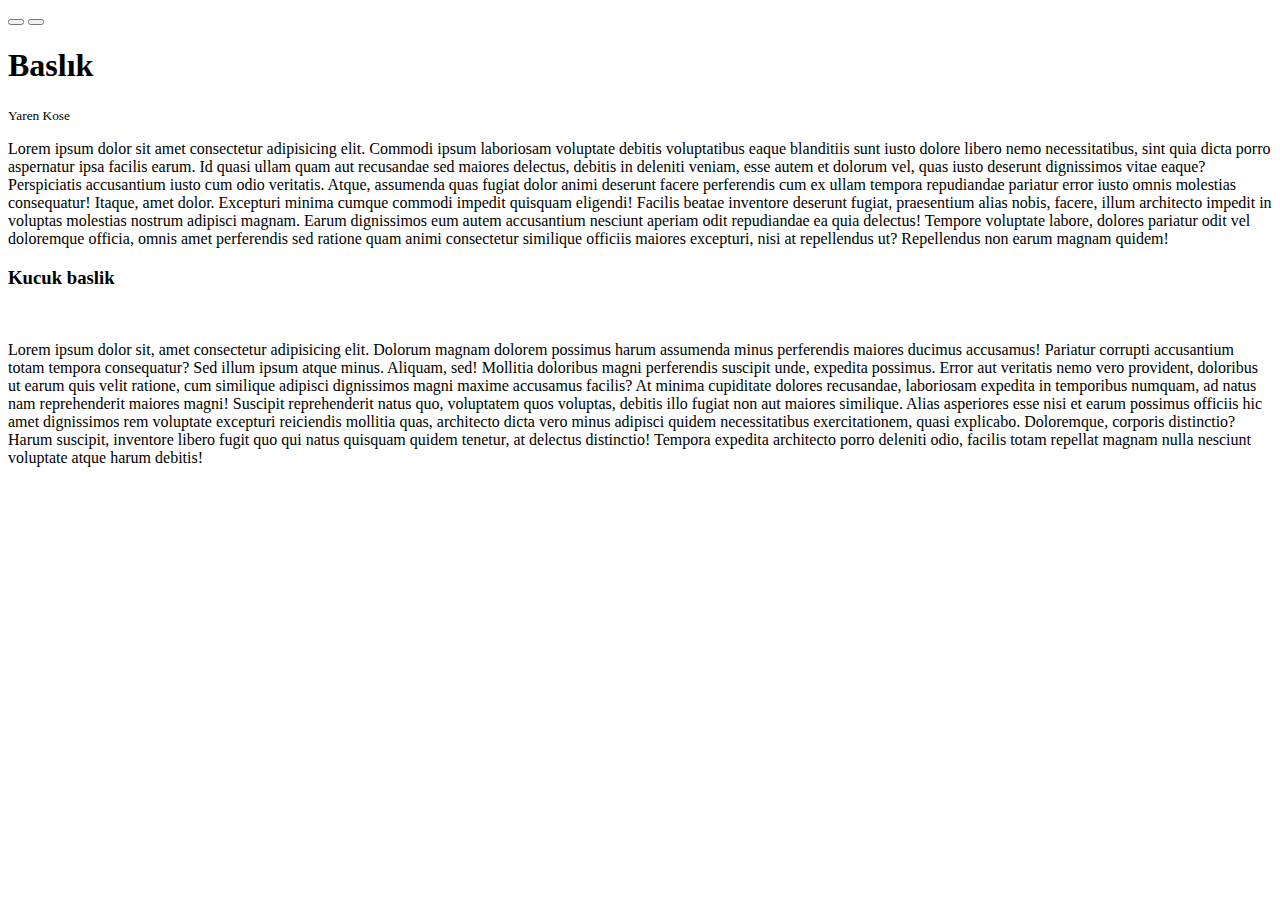
==== Projects/02-Animated-Rotating-Menu/index.html @ 58470beb "content and navbar prepared" ====
<!DOCTYPE html>
<html lang="en">
<head>
    <meta charset="UTF-8">
    <meta name="viewport" content="width=device-width, initial-scale=1.0">
    <link
    rel="stylesheet"
    href="https://cdnjs.cloudflare.com/ajax/libs/font-awesome/6.1.1/css/all.min.css"
    integrity="sha512-KfkfwYDsLkIlwQp6LFnl8zNdLGxu9YAA1QvwINks4PhcElQSvqcyVLLD9aMhXd13uQjoXtEKNosOWaZqXgel0g=="
    crossorigin="anonymous"
    referrerpolicy="no-referrer"
    />
    <link rel="stylesheet" href="style.css">
    <title>Animated Menu </title>
</head>
<body>
    
    <div class="container">
        <!-- show nav-->
        <div class="circle-container">
            <div class="circle">
                <button id="close">
                    <i class="fas-fa-times"></i> <!-- "fas fa-times" ifadesi, Font Awesome adlı popüler bir ikon setinde bir ikonu tanımlamak için kullanılan sınıf isimleridir-->
                </button>
                <button id="open">
                    <i class="fas-fa-times"></i> 
                </button>

            </div>
        </div>
        <div class="content">
            <h1>Baslık</h1>
            <small>Yaren Kose</small>
            <p>
                Lorem ipsum dolor sit amet consectetur adipisicing elit. 
                Commodi ipsum laboriosam voluptate debitis voluptatibus 
                eaque blanditiis sunt iusto dolore libero nemo necessitatibus, 
                sint quia dicta porro aspernatur ipsa facilis earum.
                Id quasi ullam quam aut recusandae sed maiores delectus, debitis in
                deleniti veniam, esse autem et dolorum vel, quas iusto deserunt dignissimos
                vitae eaque? Perspiciatis accusantium iusto cum odio veritatis.
                Atque, assumenda quas fugiat dolor animi deserunt facere perferendis cum ex ullam tempora 
                repudiandae pariatur error iusto omnis molestias consequatur! Itaque, amet dolor. 
                Excepturi minima cumque commodi impedit quisquam eligendi!
                Facilis beatae inventore deserunt fugiat, praesentium alias 
                nobis, facere, illum architecto impedit in voluptas molestias nostrum adipisci magnam.
                Earum dignissimos eum 
                autem accusantium nesciunt aperiam odit repudiandae ea quia delectus!
                Tempore voluptate labore, dolores pariatur odit vel doloremque 
                officia, omnis amet perferendis sed ratione quam animi consectetur similique officiis
                maiores excepturi, nisi at repellendus ut? Repellendus non earum magnam quidem!
            </p>
            <h3>Kucuk baslik</h3>
            <img src="" alt="">
            <p>
                Lorem ipsum dolor sit, amet consectetur adipisicing elit. Dolorum magnam dolorem possimus harum assumenda 
                minus perferendis maiores ducimus accusamus! Pariatur corrupti accusantium 
                totam tempora consequatur? Sed illum ipsum atque minus.
                Aliquam, sed! Mollitia doloribus magni perferendis suscipit unde, expedita possimus.
                Error aut veritatis nemo vero provident, doloribus ut earum quis velit ratione,
                cum similique adipisci dignissimos magni maxime accusamus facilis?
                At minima cupiditate dolores recusandae, laboriosam expedita in temporibus numquam,
                ad natus nam reprehenderit maiores magni! Suscipit reprehenderit natus quo, voluptatem 
                quos voluptas, debitis illo fugiat non aut maiores similique.
                Alias asperiores esse nisi et earum possimus officiis hic amet
                dignissimos rem voluptate excepturi reiciendis mollitia quas, architecto dicta vero minus 
                adipisci quidem necessitatibus exercitationem, quasi explicabo. Doloremque, corporis distinctio?
                Harum suscipit, inventore libero fugit quo qui natus quisquam quidem tenetur, at delectus distinctio! 
                Tempora expedita architecto porro deleniti odio, facilis totam repellat magnam nulla nesciunt voluptate atque harum debitis!</p>
            
        </div>
    </div>









    <script src="app.js"></script>
</body>
</html>
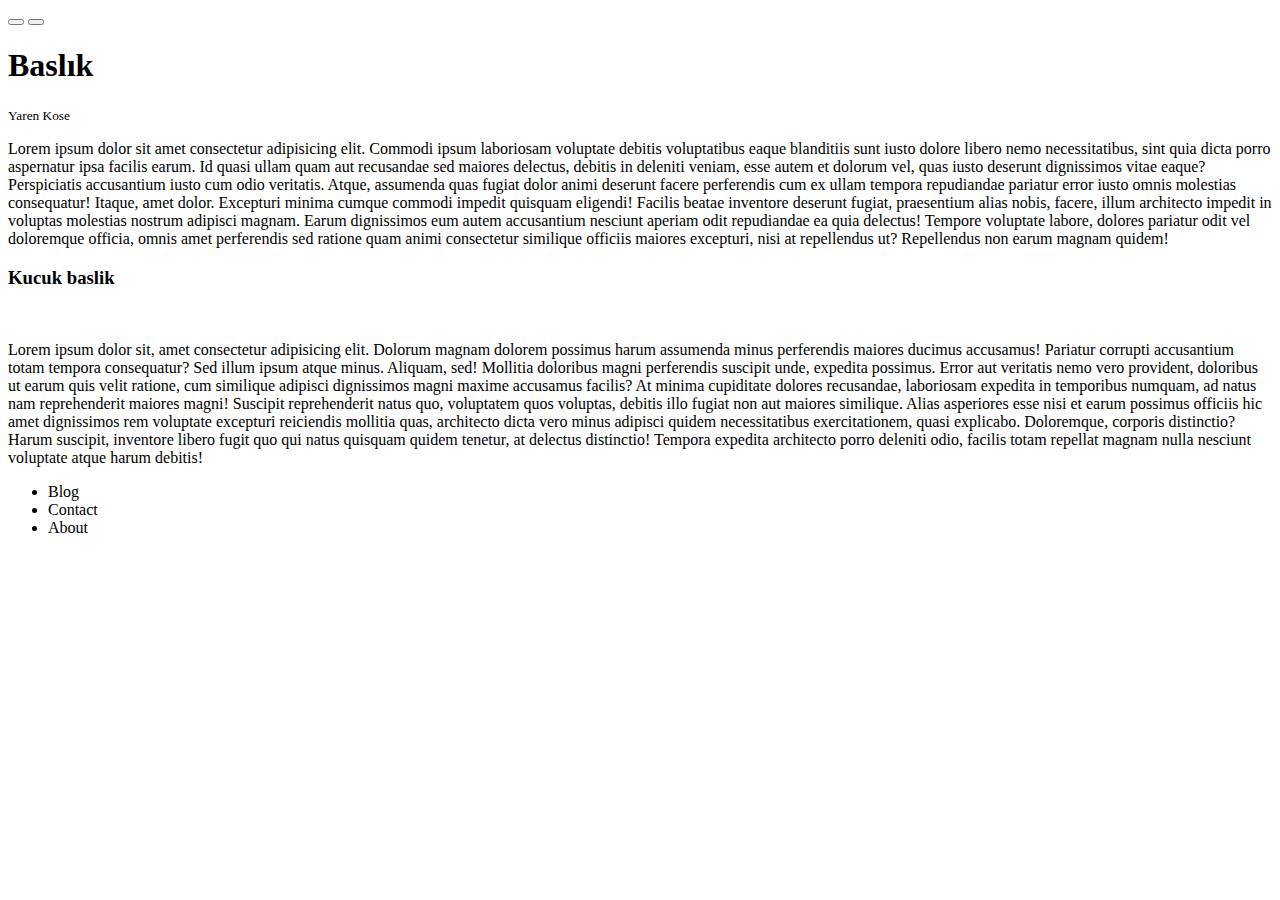
==== commit 689c7867: "navbar buttons added" ====
--- a/Projects/02-Animated-Rotating-Menu/index.html
+++ b/Projects/02-Animated-Rotating-Menu/index.html
@@ -71,6 +71,14 @@
         </div>
     </div>
 
+    <nav>
+        <ul>
+            <li><i class="fas-fa-home"></i>Blog</li>
+            <li><i class="fas-fa-envelope"></i>Contact</li>
+            <li><i class="fas-fa-user"></i>About</li>
+        </ul>
+    </nav>
+
 
 
 
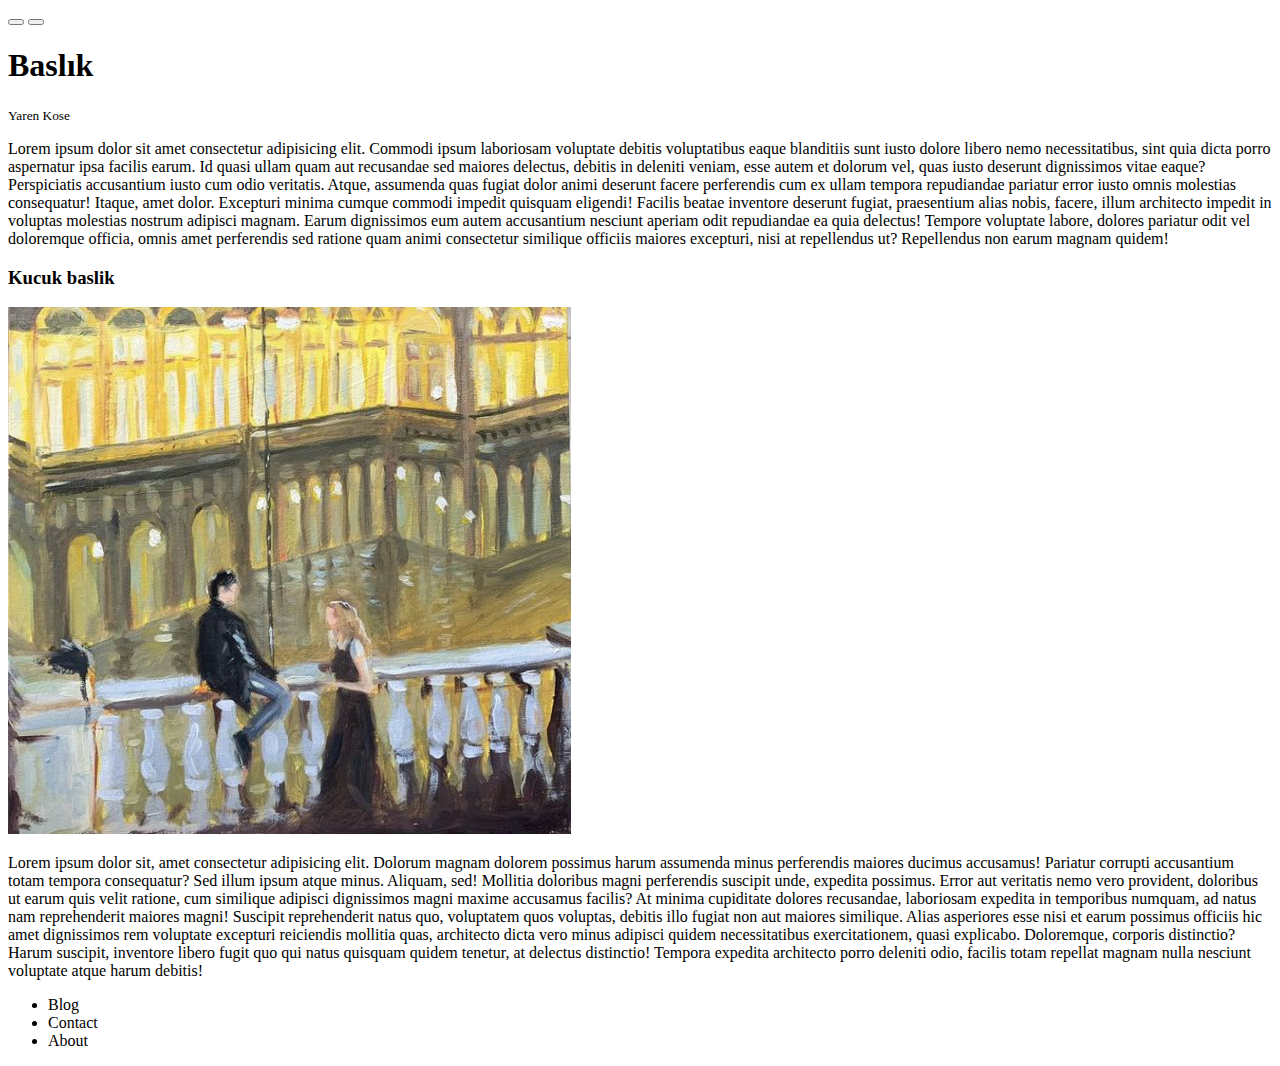
==== commit e95fb88c: "image on the page setted" ====
--- a/Projects/02-Animated-Rotating-Menu/index.html
+++ b/Projects/02-Animated-Rotating-Menu/index.html
@@ -51,7 +51,7 @@
                 maiores excepturi, nisi at repellendus ut? Repellendus non earum magnam quidem!
             </p>
             <h3>Kucuk baslik</h3>
-            <img src="" alt="">
+            <img src="images/before-sunrise.jpg">
             <p>
                 Lorem ipsum dolor sit, amet consectetur adipisicing elit. Dolorum magnam dolorem possimus harum assumenda 
                 minus perferendis maiores ducimus accusamus! Pariatur corrupti accusantium 
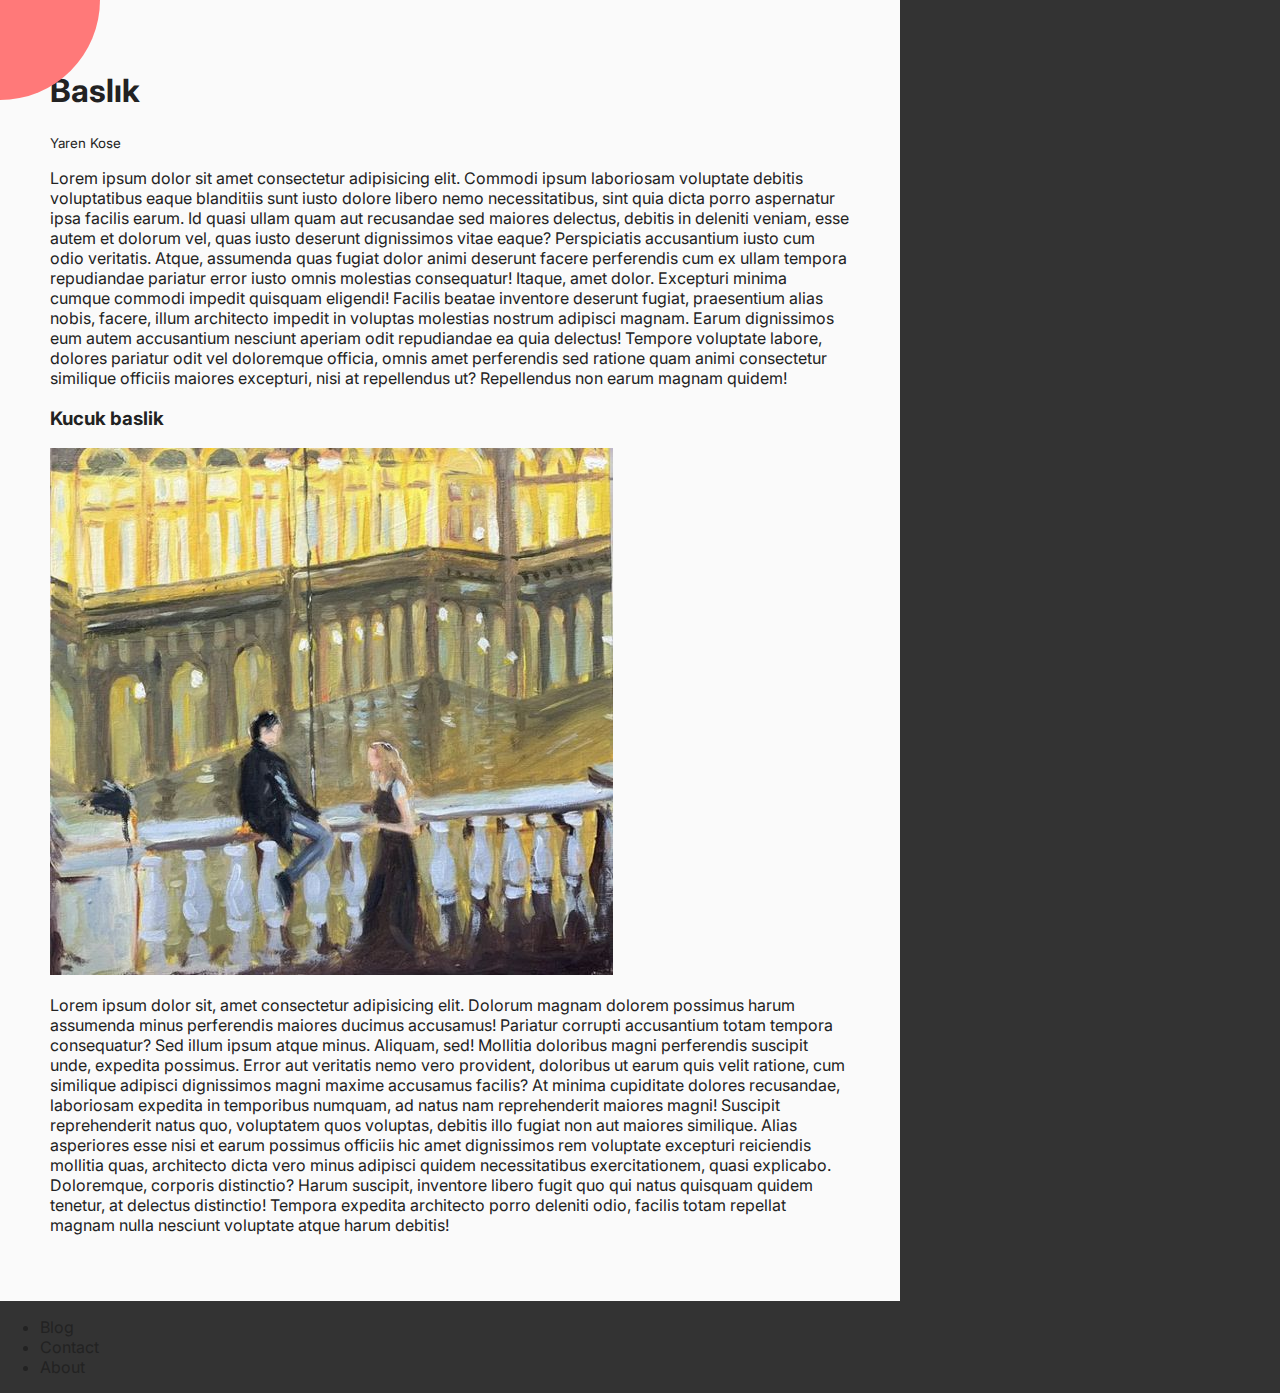
==== commit b9f28ac1: "circle arranged" ====
--- a/Projects/02-Animated-Rotating-Menu/index.html
+++ b/Projects/02-Animated-Rotating-Menu/index.html
@@ -15,7 +15,7 @@
 </head>
 <body>
     
-    <div class="container">
+    <div class="container ">
         <!-- show nav-->
         <div class="circle-container">
             <div class="circle">
--- a/Projects/02-Animated-Rotating-Menu/style.css
+++ b/Projects/02-Animated-Rotating-Menu/style.css
@@ -0,0 +1,44 @@
+@import url('https://fonts.googleapis.com/css2?family=Inter:wght@500&display=swap');
+
+*{
+    box-sizing: border-box;
+}
+
+body{
+    font-family: 'Inter', sans-serif;
+    background-color: #333;
+    color: #222;
+    margin: 0;
+    overflow-x: hidden;
+}
+
+.container{
+    background-color: #fafafa;
+    transform-origin: top left;
+    transition: transform 0.5s linear;
+    width: 100vh;
+    min-height: 100vh;
+    padding: 50px;
+}
+
+.container.show-nav{
+    transform: rotate(-20deg);
+
+}
+
+.circle-container{
+    position: fixed;
+    top: -100px;
+    left: -100px;
+    /*top: 100px |left:100px*/
+}
+
+.circle{
+    background-color: #ff7979;
+    height: 200px;
+    width:200px;
+    border-radius: 50%;
+    position: relative;
+    transition: transform 0.5s linear;
+    
+}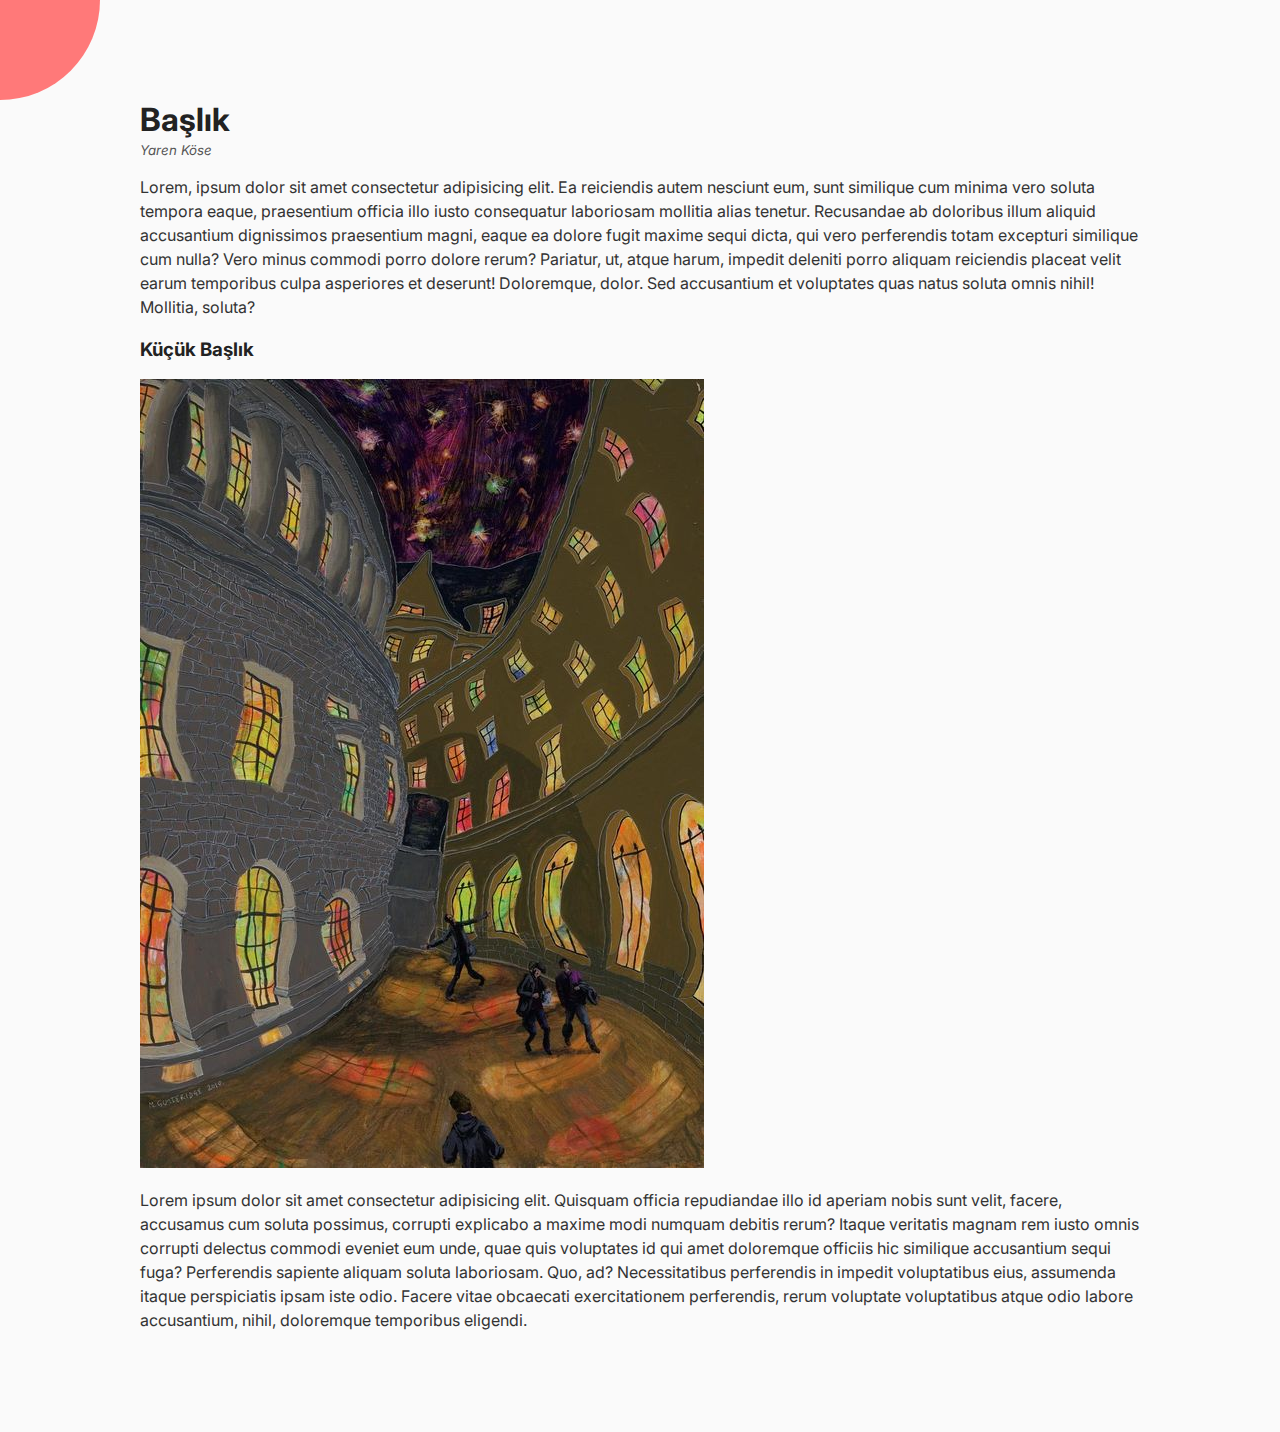
==== commit 4b828572: "html and css file arranged" ====
--- a/Projects/02-Animated-Rotating-Menu/index.html
+++ b/Projects/02-Animated-Rotating-Menu/index.html
@@ -1,92 +1,77 @@
 <!DOCTYPE html>
 <html lang="en">
-<head>
-    <meta charset="UTF-8">
-    <meta name="viewport" content="width=device-width, initial-scale=1.0">
+  <head>
+    <meta charset="UTF-8" />
+    <meta http-equiv="X-UA-Compatible" content="IE=edge" />
+    <meta name="viewport" content="width=device-width, initial-scale=1.0" />
     <link
-    rel="stylesheet"
-    href="https://cdnjs.cloudflare.com/ajax/libs/font-awesome/6.1.1/css/all.min.css"
-    integrity="sha512-KfkfwYDsLkIlwQp6LFnl8zNdLGxu9YAA1QvwINks4PhcElQSvqcyVLLD9aMhXd13uQjoXtEKNosOWaZqXgel0g=="
-    crossorigin="anonymous"
-    referrerpolicy="no-referrer"
+      rel="stylesheet"
+      href="https://cdnjs.cloudflare.com/ajax/libs/font-awesome/6.1.1/css/all.min.css"
+      integrity="sha512-KfkfwYDsLkIlwQp6LFnl8zNdLGxu9YAA1QvwINks4PhcElQSvqcyVLLD9aMhXd13uQjoXtEKNosOWaZqXgel0g=="
+      crossorigin="anonymous"
+      referrerpolicy="no-referrer"
     />
-    <link rel="stylesheet" href="style.css">
-    <title>Animated Menu </title>
-</head>
-<body>
-    
-    <div class="container ">
-        <!-- show nav-->
-        <div class="circle-container">
-            <div class="circle">
-                <button id="close">
-                    <i class="fas-fa-times"></i> <!-- "fas fa-times" ifadesi, Font Awesome adlı popüler bir ikon setinde bir ikonu tanımlamak için kullanılan sınıf isimleridir-->
-                </button>
-                <button id="open">
-                    <i class="fas-fa-times"></i> 
-                </button>
+    <link rel="stylesheet" href="style.css" />
+    <title>Animated Menu</title>
+  </head>
+  <body>
+    <div class="container">
+      <!--show-nav-->
+      <div class="circle-container">
+        <div class="circle">
+          <button id="close">
+            <i class="fas fa-times"></i>
+          </button>
+          <button id="open">
+            <i class="fa fa-bars"></i>
+          </button>
+        </div>
+      </div>
 
-            </div>
-        </div>
-        <div class="content">
-            <h1>Baslık</h1>
-            <small>Yaren Kose</small>
-            <p>
-                Lorem ipsum dolor sit amet consectetur adipisicing elit. 
-                Commodi ipsum laboriosam voluptate debitis voluptatibus 
-                eaque blanditiis sunt iusto dolore libero nemo necessitatibus, 
-                sint quia dicta porro aspernatur ipsa facilis earum.
-                Id quasi ullam quam aut recusandae sed maiores delectus, debitis in
-                deleniti veniam, esse autem et dolorum vel, quas iusto deserunt dignissimos
-                vitae eaque? Perspiciatis accusantium iusto cum odio veritatis.
-                Atque, assumenda quas fugiat dolor animi deserunt facere perferendis cum ex ullam tempora 
-                repudiandae pariatur error iusto omnis molestias consequatur! Itaque, amet dolor. 
-                Excepturi minima cumque commodi impedit quisquam eligendi!
-                Facilis beatae inventore deserunt fugiat, praesentium alias 
-                nobis, facere, illum architecto impedit in voluptas molestias nostrum adipisci magnam.
-                Earum dignissimos eum 
-                autem accusantium nesciunt aperiam odit repudiandae ea quia delectus!
-                Tempore voluptate labore, dolores pariatur odit vel doloremque 
-                officia, omnis amet perferendis sed ratione quam animi consectetur similique officiis
-                maiores excepturi, nisi at repellendus ut? Repellendus non earum magnam quidem!
-            </p>
-            <h3>Kucuk baslik</h3>
-            <img src="images/before-sunrise.jpg">
-            <p>
-                Lorem ipsum dolor sit, amet consectetur adipisicing elit. Dolorum magnam dolorem possimus harum assumenda 
-                minus perferendis maiores ducimus accusamus! Pariatur corrupti accusantium 
-                totam tempora consequatur? Sed illum ipsum atque minus.
-                Aliquam, sed! Mollitia doloribus magni perferendis suscipit unde, expedita possimus.
-                Error aut veritatis nemo vero provident, doloribus ut earum quis velit ratione,
-                cum similique adipisci dignissimos magni maxime accusamus facilis?
-                At minima cupiditate dolores recusandae, laboriosam expedita in temporibus numquam,
-                ad natus nam reprehenderit maiores magni! Suscipit reprehenderit natus quo, voluptatem 
-                quos voluptas, debitis illo fugiat non aut maiores similique.
-                Alias asperiores esse nisi et earum possimus officiis hic amet
-                dignissimos rem voluptate excepturi reiciendis mollitia quas, architecto dicta vero minus 
-                adipisci quidem necessitatibus exercitationem, quasi explicabo. Doloremque, corporis distinctio?
-                Harum suscipit, inventore libero fugit quo qui natus quisquam quidem tenetur, at delectus distinctio! 
-                Tempora expedita architecto porro deleniti odio, facilis totam repellat magnam nulla nesciunt voluptate atque harum debitis!</p>
-            
-        </div>
+      <div class="content">
+        <h1>Başlık</h1>
+        <small>Yaren Köse</small>
+        <p>
+          Lorem, ipsum dolor sit amet consectetur adipisicing elit. Ea
+          reiciendis autem nesciunt eum, sunt similique cum minima vero soluta
+          tempora eaque, praesentium officia illo iusto consequatur laboriosam
+          mollitia alias tenetur. Recusandae ab doloribus illum aliquid
+          accusantium dignissimos praesentium magni, eaque ea dolore fugit
+          maxime sequi dicta, qui vero perferendis totam excepturi similique cum
+          nulla? Vero minus commodi porro dolore rerum? Pariatur, ut, atque
+          harum, impedit deleniti porro aliquam reiciendis placeat velit earum
+          temporibus culpa asperiores et deserunt! Doloremque, dolor. Sed
+          accusantium et voluptates quas natus soluta omnis nihil! Mollitia,
+          soluta?
+        </p>
+        <h3>Küçük Başlık</h3>
+        <img
+          src="images/paint.jpg"
+        />
+        <p>
+          Lorem ipsum dolor sit amet consectetur adipisicing elit. Quisquam
+          officia repudiandae illo id aperiam nobis sunt velit, facere,
+          accusamus cum soluta possimus, corrupti explicabo a maxime modi
+          numquam debitis rerum? Itaque veritatis magnam rem iusto omnis
+          corrupti delectus commodi eveniet eum unde, quae quis voluptates id
+          qui amet doloremque officiis hic similique accusantium sequi fuga?
+          Perferendis sapiente aliquam soluta laboriosam. Quo, ad?
+          Necessitatibus perferendis in impedit voluptatibus eius, assumenda
+          itaque perspiciatis ipsam iste odio. Facere vitae obcaecati
+          exercitationem perferendis, rerum voluptate voluptatibus atque odio
+          labore accusantium, nihil, doloremque temporibus eligendi.
+        </p>
+      </div>
     </div>
 
     <nav>
-        <ul>
-            <li><i class="fas-fa-home"></i>Blog</li>
-            <li><i class="fas-fa-envelope"></i>Contact</li>
-            <li><i class="fas-fa-user"></i>About</li>
-        </ul>
+      <ul>
+        <li><i class="fas fa-home"></i> Blog</li>
+        <li><i class="fas fa-envelope"></i> İletişim</li>
+        <li><i class="fas fa-user-alt"></i> Hakkımızda</li>
+      </ul>
     </nav>
 
-
-
-
-
-
-
-
-
     <script src="app.js"></script>
-</body>
+  </body>
 </html>--- a/Projects/02-Animated-Rotating-Menu/style.css
+++ b/Projects/02-Animated-Rotating-Menu/style.css
@@ -1,44 +1,139 @@
 @import url('https://fonts.googleapis.com/css2?family=Inter:wght@500&display=swap');
 
-*{
-    box-sizing: border-box;
+* {
+  box-sizing: border-box;
 }
 
-body{
-    font-family: 'Inter', sans-serif;
-    background-color: #333;
-    color: #222;
-    margin: 0;
-    overflow-x: hidden;
+body {
+  font-family: 'Inter', sans-serif;
+  background-color: #333;
+  color: #222;
+  margin: 0;
+  overflow-x: hidden;
 }
 
-.container{
-    background-color: #fafafa;
-    transform-origin: top left;
-    transition: transform 0.5s linear;
-    width: 100vh;
-    min-height: 100vh;
-    padding: 50px;
+.container {
+  background-color: #fafafa;
+  transform-origin: top left;
+  transition: transform 0.5s linear;
+  width: 100vw;
+  min-height: 100vh;
+  padding: 50px;
 }
 
-.container.show-nav{
-    transform: rotate(-20deg);
-
+.container.show-nav {
+  transform: rotate(-20deg);
 }
 
-.circle-container{
-    position: fixed;
-    top: -100px;
-    left: -100px;
-    /*top: 100px |left:100px*/
+.circle-container {
+  position: fixed;
+  top: -100px;
+  left: -100px;
+  /* top: 100px | left:100px*/
 }
 
-.circle{
-    background-color: #ff7979;
-    height: 200px;
-    width:200px;
-    border-radius: 50%;
-    position: relative;
-    transition: transform 0.5s linear;
-    
+.circle {
+  background-color: #ff7979;
+  height: 200px;
+  width: 200px;
+  border-radius: 50%;
+  position: relative;
+  transition: transform 0.5s linear;
+}
+
+.circle button {
+  position: absolute;
+  top: 50%;
+  left: 50%;
+  height: 100px;
+  background-color: transparent;
+  border: none;
+  font-size: 26px;
+  color: #fff;
+}
+
+.circle button:focus {
+  outline: none;
+}
+
+.circle button#open {
+  left: 60%;
+}
+
+.circle button#close {
+  top: 60%;
+  transform: rotate(90deg);
+  transform-origin: top left;
+}
+
+.container.show-nav .circle {
+  /*JS sonrası*/
+  transform: rotate(-70deg);
+}
+
+.content {
+  max-width: 1000px;
+  margin: 50px auto;
+}
+
+.content h1 {
+  margin: 0;
+}
+
+.content small {
+  color: #555;
+  font-style: italic;
+}
+
+.content p {
+  color: #333;
+  line-height: 1.5;
+}
+
+.content img {
+  max-width: 100%;
+}
+
+nav {
+  position: fixed;
+  bottom: 25%;
+  left: 0;
+  z-index: 100;
+}
+
+nav ul {
+  list-style: none;
+  padding-left: 30px;
+}
+
+nav ul li {
+  text-transform: uppercase;
+  color: #fff;
+  margin: 40px 0;
+  transform: translateX(-100%);
+  /*transform: translateX(-100%);*/
+  transition: transform 0.4s ease-in;
+}
+
+nav ul li + li {
+  margin-left: 15px;
+  transform: translateX(-150%);
+  /*transform: translateX(-150%);*/
+}
+
+nav ul li + li + li {
+  margin-left: 30px;
+  transform: translateX(-200%);
+  /*transform: translateX(-200%);*/
+}
+
+nav ul li i {
+  font-size: 20px;
+  margin-right: 10px;
+}
+
+container.show-nav + nav li {
+  transform: translateX(0);
+  /*transform:  translateX(0);*/
+  transition-delay: 0.3s;
 }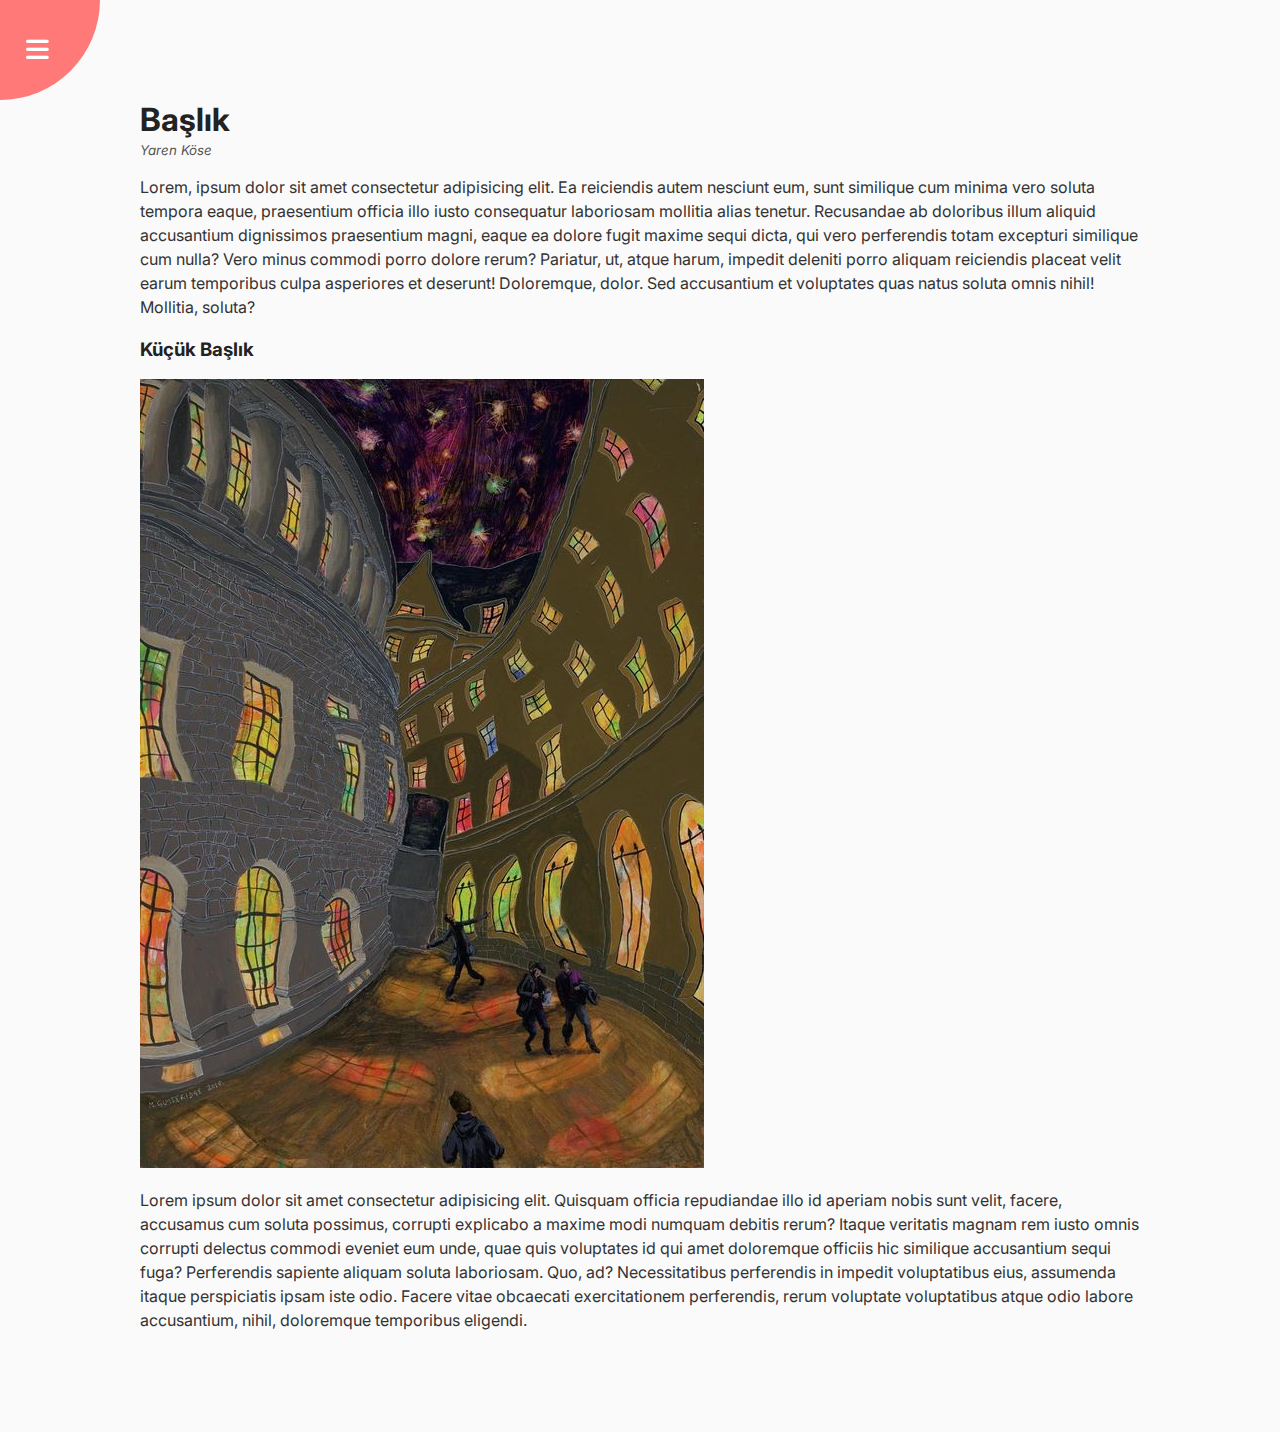
==== commit 92bafb00: "finished" ====
--- a/Projects/02-Animated-Rotating-Menu/index.html
+++ b/Projects/02-Animated-Rotating-Menu/index.html
@@ -4,13 +4,8 @@
     <meta charset="UTF-8" />
     <meta http-equiv="X-UA-Compatible" content="IE=edge" />
     <meta name="viewport" content="width=device-width, initial-scale=1.0" />
-    <link
-      rel="stylesheet"
-      href="https://cdnjs.cloudflare.com/ajax/libs/font-awesome/6.1.1/css/all.min.css"
-      integrity="sha512-KfkfwYDsLkIlwQp6LFnl8zNdLGxu9YAA1QvwINks4PhcElQSvqcyVLLD9aMhXd13uQjoXtEKNosOWaZqXgel0g=="
-      crossorigin="anonymous"
-      referrerpolicy="no-referrer"
-    />
+    <link rel="stylesheet" href="https://cdnjs.cloudflare.com/ajax/libs/font-awesome/6.0.0-beta3/css/all.min.css">
+
     <link rel="stylesheet" href="style.css" />
     <title>Animated Menu</title>
   </head>
@@ -63,15 +58,14 @@
         </p>
       </div>
     </div>
-
     <nav>
-      <ul>
-        <li><i class="fas fa-home"></i> Blog</li>
-        <li><i class="fas fa-envelope"></i> İletişim</li>
-        <li><i class="fas fa-user-alt"></i> Hakkımızda</li>
-      </ul>
-    </nav>
-
+        <ul>
+          <li><i class="fas fa-home"></i> Home</li>
+          <li><i class="fas fa-info-circle"></i> About</li>
+          <li><i class="fas fa-envelope"></i> Contact</li>
+        </ul>
+      </nav>
+      
     <script src="app.js"></script>
   </body>
 </html>